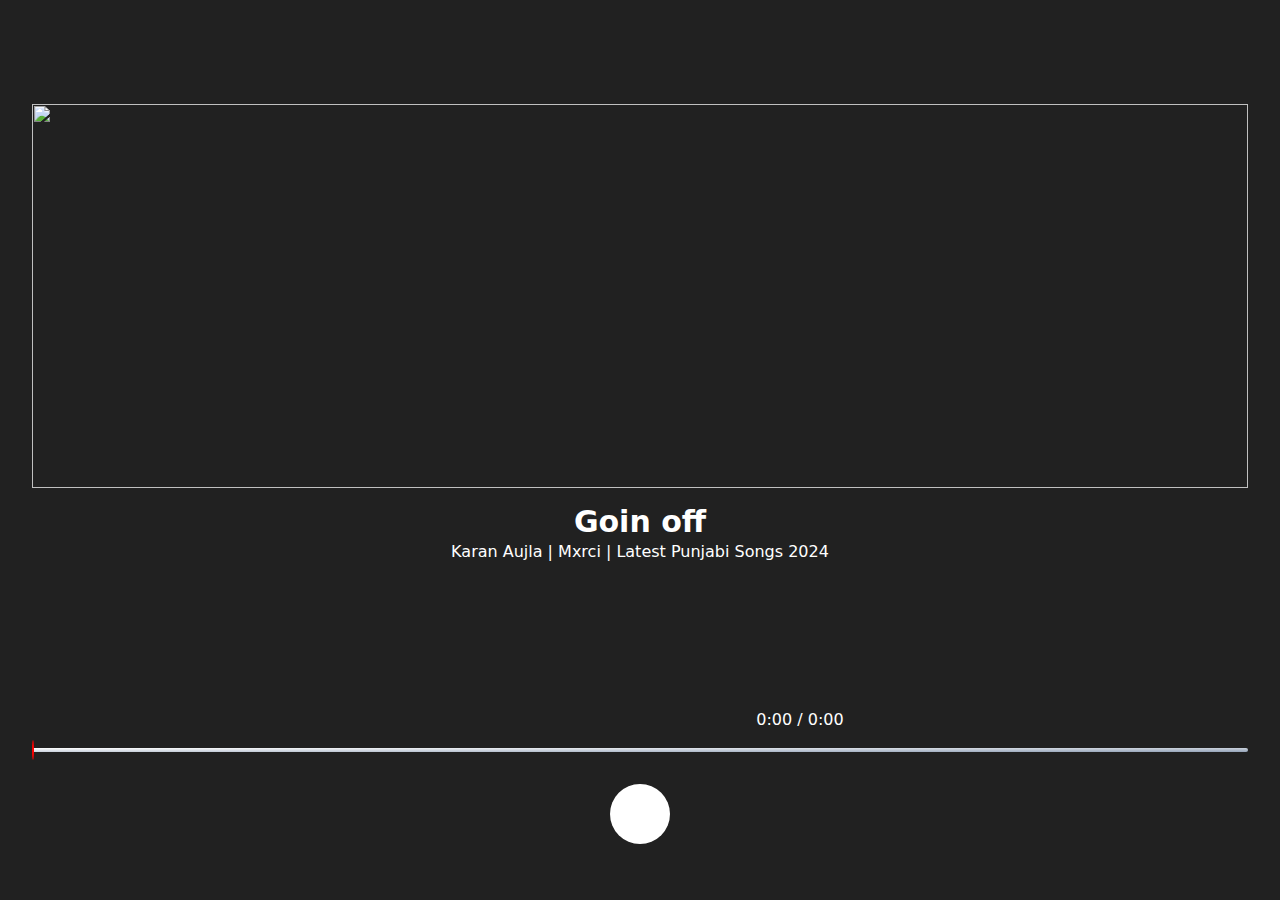
==== song.html @ c5001788 "Added" ====
<!DOCTYPE html>
<html lang="en">
  <head>
    <meta charset="UTF-8" />
    <meta name="viewport" content="width=device-width, initial-scale=1.0" />
    <title>Document</title>
    <link rel="stylesheet" href="output.css" />
    <link rel="stylesheet" href="style.css">
    <link rel="preconnect" href="https://fonts.googleapis.com" />
    <link rel="preconnect" href="https://fonts.gstatic.com" crossorigin />
    <link
      href="https://fonts.googleapis.com/css2?family=Poppins:ital,wght@0,100;0,200;0,300;0,400;0,500;0,600;0,700;0,800;0,900;1,100;1,200;1,300;1,400;1,500;1,600;1,700;1,800;1,900&display=swap"
      rel="stylesheet"
    />
    <link
      rel="stylesheet"
      href="https://cdnjs.cloudflare.com/ajax/libs/font-awesome/6.6.0/css/all.min.css"
      integrity="sha512-Kc323vGBEqzTmouAECnVceyQqyqdsSiqLQISBL29aUW4U/M7pSPA/gEUZQqv1cwx4OnYxTxve5UMg5GT6L4JJg=="
      crossorigin="anonymous"
      referrerpolicy="no-referrer"
    />
  </head>
  <body class="bg-[#212121]">
    <div class="con w-screen h-screen px-8 py-10">
        <nav >
            <i class="back fa-solid fa-chevron-up fa-rotate-270 fa-xl" style="color: #ffffff;"></i>
        </nav>
        <div class="song-img my-16 mx-auto object-cover flex flex-col items-center text-white">
            <img class="w-full h-96" src="/src/media/song_1_img.jpeg" alt="" >
            <h1 class=" text-3xl font-semibold mt-4">Goin off</h1>
            <p>Karan Aujla | Mxrci | Latest Punjabi Songs 2024</p>

            <audio src="/src/media/Goin Off (Official Video) Karan Aujla  Mxrci  Latest Punjabi Songs 2024.mp3" class="song"></audio>
            <p class="time mt-36 ml-80"></p>
            <input type="range" value='0' max="162" class="appearance-none w-full h-1 bg-gradient-to-tl from-slate-400 to-white rounded-lg mt-4" id="progress"></input>

            <div class="contols flex items-center gap-16 mt-8">
                <div class="ctrl"><i class="fa-solid fa-backward-step text-3xl" style="color: #ffffff;"></i></div>
                <div class="ctrl-play"><i class=" fa-solid fa-play text-3xl" style="color: #212121;"></i></div>
                <div class="ctrl"><i class="fa-solid fa-forward-step text-3xl" style="color: #ffffff;"></i></div>
            </div>
        </div>
    </div>
  <script src="script.js"></script>
  </body>
</html>
---- output.css ----
/*
! tailwindcss v3.4.11 | MIT License | https://tailwindcss.com
*/

/*
1. Prevent padding and border from affecting element width. (https://github.com/mozdevs/cssremedy/issues/4)
2. Allow adding a border to an element by just adding a border-width. (https://github.com/tailwindcss/tailwindcss/pull/116)
*/

*,
::before,
::after {
  box-sizing: border-box;
  /* 1 */
  border-width: 0;
  /* 2 */
  border-style: solid;
  /* 2 */
  border-color: #e5e7eb;
  /* 2 */
}

::before,
::after {
  --tw-content: '';
}

/*
1. Use a consistent sensible line-height in all browsers.
2. Prevent adjustments of font size after orientation changes in iOS.
3. Use a more readable tab size.
4. Use the user's configured `sans` font-family by default.
5. Use the user's configured `sans` font-feature-settings by default.
6. Use the user's configured `sans` font-variation-settings by default.
7. Disable tap highlights on iOS
*/

html,
:host {
  line-height: 1.5;
  /* 1 */
  -webkit-text-size-adjust: 100%;
  /* 2 */
  -moz-tab-size: 4;
  /* 3 */
  -o-tab-size: 4;
     tab-size: 4;
  /* 3 */
  font-family: ui-sans-serif, system-ui, sans-serif, "Apple Color Emoji", "Segoe UI Emoji", "Segoe UI Symbol", "Noto Color Emoji";
  /* 4 */
  font-feature-settings: normal;
  /* 5 */
  font-variation-settings: normal;
  /* 6 */
  -webkit-tap-highlight-color: transparent;
  /* 7 */
}

/*
1. Remove the margin in all browsers.
2. Inherit line-height from `html` so users can set them as a class directly on the `html` element.
*/

body {
  margin: 0;
  /* 1 */
  line-height: inherit;
  /* 2 */
}

/*
1. Add the correct height in Firefox.
2. Correct the inheritance of border color in Firefox. (https://bugzilla.mozilla.org/show_bug.cgi?id=190655)
3. Ensure horizontal rules are visible by default.
*/

hr {
  height: 0;
  /* 1 */
  color: inherit;
  /* 2 */
  border-top-width: 1px;
  /* 3 */
}

/*
Add the correct text decoration in Chrome, Edge, and Safari.
*/

abbr:where([title]) {
  -webkit-text-decoration: underline dotted;
          text-decoration: underline dotted;
}

/*
Remove the default font size and weight for headings.
*/

h1,
h2,
h3,
h4,
h5,
h6 {
  font-size: inherit;
  font-weight: inherit;
}

/*
Reset links to optimize for opt-in styling instead of opt-out.
*/

a {
  color: inherit;
  text-decoration: inherit;
}

/*
Add the correct font weight in Edge and Safari.
*/

b,
strong {
  font-weight: bolder;
}

/*
1. Use the user's configured `mono` font-family by default.
2. Use the user's configured `mono` font-feature-settings by default.
3. Use the user's configured `mono` font-variation-settings by default.
4. Correct the odd `em` font sizing in all browsers.
*/

code,
kbd,
samp,
pre {
  font-family: ui-monospace, SFMono-Regular, Menlo, Monaco, Consolas, "Liberation Mono", "Courier New", monospace;
  /* 1 */
  font-feature-settings: normal;
  /* 2 */
  font-variation-settings: normal;
  /* 3 */
  font-size: 1em;
  /* 4 */
}

/*
Add the correct font size in all browsers.
*/

small {
  font-size: 80%;
}

/*
Prevent `sub` and `sup` elements from affecting the line height in all browsers.
*/

sub,
sup {
  font-size: 75%;
  line-height: 0;
  position: relative;
  vertical-align: baseline;
}

sub {
  bottom: -0.25em;
}

sup {
  top: -0.5em;
}

/*
1. Remove text indentation from table contents in Chrome and Safari. (https://bugs.chromium.org/p/chromium/issues/detail?id=999088, https://bugs.webkit.org/show_bug.cgi?id=201297)
2. Correct table border color inheritance in all Chrome and Safari. (https://bugs.chromium.org/p/chromium/issues/detail?id=935729, https://bugs.webkit.org/show_bug.cgi?id=195016)
3. Remove gaps between table borders by default.
*/

table {
  text-indent: 0;
  /* 1 */
  border-color: inherit;
  /* 2 */
  border-collapse: collapse;
  /* 3 */
}

/*
1. Change the font styles in all browsers.
2. Remove the margin in Firefox and Safari.
3. Remove default padding in all browsers.
*/

button,
input,
optgroup,
select,
textarea {
  font-family: inherit;
  /* 1 */
  font-feature-settings: inherit;
  /* 1 */
  font-variation-settings: inherit;
  /* 1 */
  font-size: 100%;
  /* 1 */
  font-weight: inherit;
  /* 1 */
  line-height: inherit;
  /* 1 */
  letter-spacing: inherit;
  /* 1 */
  color: inherit;
  /* 1 */
  margin: 0;
  /* 2 */
  padding: 0;
  /* 3 */
}

/*
Remove the inheritance of text transform in Edge and Firefox.
*/

button,
select {
  text-transform: none;
}

/*
1. Correct the inability to style clickable types in iOS and Safari.
2. Remove default button styles.
*/

button,
input:where([type='button']),
input:where([type='reset']),
input:where([type='submit']) {
  -webkit-appearance: button;
  /* 1 */
  background-color: transparent;
  /* 2 */
  background-image: none;
  /* 2 */
}

/*
Use the modern Firefox focus style for all focusable elements.
*/

:-moz-focusring {
  outline: auto;
}

/*
Remove the additional `:invalid` styles in Firefox. (https://github.com/mozilla/gecko-dev/blob/2f9eacd9d3d995c937b4251a5557d95d494c9be1/layout/style/res/forms.css#L728-L737)
*/

:-moz-ui-invalid {
  box-shadow: none;
}

/*
Add the correct vertical alignment in Chrome and Firefox.
*/

progress {
  vertical-align: baseline;
}

/*
Correct the cursor style of increment and decrement buttons in Safari.
*/

::-webkit-inner-spin-button,
::-webkit-outer-spin-button {
  height: auto;
}

/*
1. Correct the odd appearance in Chrome and Safari.
2. Correct the outline style in Safari.
*/

[type='search'] {
  -webkit-appearance: textfield;
  /* 1 */
  outline-offset: -2px;
  /* 2 */
}

/*
Remove the inner padding in Chrome and Safari on macOS.
*/

::-webkit-search-decoration {
  -webkit-appearance: none;
}

/*
1. Correct the inability to style clickable types in iOS and Safari.
2. Change font properties to `inherit` in Safari.
*/

::-webkit-file-upload-button {
  -webkit-appearance: button;
  /* 1 */
  font: inherit;
  /* 2 */
}

/*
Add the correct display in Chrome and Safari.
*/

summary {
  display: list-item;
}

/*
Removes the default spacing and border for appropriate elements.
*/

blockquote,
dl,
dd,
h1,
h2,
h3,
h4,
h5,
h6,
hr,
figure,
p,
pre {
  margin: 0;
}

fieldset {
  margin: 0;
  padding: 0;
}

legend {
  padding: 0;
}

ol,
ul,
menu {
  list-style: none;
  margin: 0;
  padding: 0;
}

/*
Reset default styling for dialogs.
*/

dialog {
  padding: 0;
}

/*
Prevent resizing textareas horizontally by default.
*/

textarea {
  resize: vertical;
}

/*
1. Reset the default placeholder opacity in Firefox. (https://github.com/tailwindlabs/tailwindcss/issues/3300)
2. Set the default placeholder color to the user's configured gray 400 color.
*/

input::-moz-placeholder, textarea::-moz-placeholder {
  opacity: 1;
  /* 1 */
  color: #9ca3af;
  /* 2 */
}

input::placeholder,
textarea::placeholder {
  opacity: 1;
  /* 1 */
  color: #9ca3af;
  /* 2 */
}

/*
Set the default cursor for buttons.
*/

button,
[role="button"] {
  cursor: pointer;
}

/*
Make sure disabled buttons don't get the pointer cursor.
*/

:disabled {
  cursor: default;
}

/*
1. Make replaced elements `display: block` by default. (https://github.com/mozdevs/cssremedy/issues/14)
2. Add `vertical-align: middle` to align replaced elements more sensibly by default. (https://github.com/jensimmons/cssremedy/issues/14#issuecomment-634934210)
   This can trigger a poorly considered lint error in some tools but is included by design.
*/

img,
svg,
video,
canvas,
audio,
iframe,
embed,
object {
  display: block;
  /* 1 */
  vertical-align: middle;
  /* 2 */
}

/*
Constrain images and videos to the parent width and preserve their intrinsic aspect ratio. (https://github.com/mozdevs/cssremedy/issues/14)
*/

img,
video {
  max-width: 100%;
  height: auto;
}

/* Make elements with the HTML hidden attribute stay hidden by default */

[hidden] {
  display: none;
}

*, ::before, ::after {
  --tw-border-spacing-x: 0;
  --tw-border-spacing-y: 0;
  --tw-translate-x: 0;
  --tw-translate-y: 0;
  --tw-rotate: 0;
  --tw-skew-x: 0;
  --tw-skew-y: 0;
  --tw-scale-x: 1;
  --tw-scale-y: 1;
  --tw-pan-x:  ;
  --tw-pan-y:  ;
  --tw-pinch-zoom:  ;
  --tw-scroll-snap-strictness: proximity;
  --tw-gradient-from-position:  ;
  --tw-gradient-via-position:  ;
  --tw-gradient-to-position:  ;
  --tw-ordinal:  ;
  --tw-slashed-zero:  ;
  --tw-numeric-figure:  ;
  --tw-numeric-spacing:  ;
  --tw-numeric-fraction:  ;
  --tw-ring-inset:  ;
  --tw-ring-offset-width: 0px;
  --tw-ring-offset-color: #fff;
  --tw-ring-color: rgb(59 130 246 / 0.5);
  --tw-ring-offset-shadow: 0 0 #0000;
  --tw-ring-shadow: 0 0 #0000;
  --tw-shadow: 0 0 #0000;
  --tw-shadow-colored: 0 0 #0000;
  --tw-blur:  ;
  --tw-brightness:  ;
  --tw-contrast:  ;
  --tw-grayscale:  ;
  --tw-hue-rotate:  ;
  --tw-invert:  ;
  --tw-saturate:  ;
  --tw-sepia:  ;
  --tw-drop-shadow:  ;
  --tw-backdrop-blur:  ;
  --tw-backdrop-brightness:  ;
  --tw-backdrop-contrast:  ;
  --tw-backdrop-grayscale:  ;
  --tw-backdrop-hue-rotate:  ;
  --tw-backdrop-invert:  ;
  --tw-backdrop-opacity:  ;
  --tw-backdrop-saturate:  ;
  --tw-backdrop-sepia:  ;
  --tw-contain-size:  ;
  --tw-contain-layout:  ;
  --tw-contain-paint:  ;
  --tw-contain-style:  ;
}

::backdrop {
  --tw-border-spacing-x: 0;
  --tw-border-spacing-y: 0;
  --tw-translate-x: 0;
  --tw-translate-y: 0;
  --tw-rotate: 0;
  --tw-skew-x: 0;
  --tw-skew-y: 0;
  --tw-scale-x: 1;
  --tw-scale-y: 1;
  --tw-pan-x:  ;
  --tw-pan-y:  ;
  --tw-pinch-zoom:  ;
  --tw-scroll-snap-strictness: proximity;
  --tw-gradient-from-position:  ;
  --tw-gradient-via-position:  ;
  --tw-gradient-to-position:  ;
  --tw-ordinal:  ;
  --tw-slashed-zero:  ;
  --tw-numeric-figure:  ;
  --tw-numeric-spacing:  ;
  --tw-numeric-fraction:  ;
  --tw-ring-inset:  ;
  --tw-ring-offset-width: 0px;
  --tw-ring-offset-color: #fff;
  --tw-ring-color: rgb(59 130 246 / 0.5);
  --tw-ring-offset-shadow: 0 0 #0000;
  --tw-ring-shadow: 0 0 #0000;
  --tw-shadow: 0 0 #0000;
  --tw-shadow-colored: 0 0 #0000;
  --tw-blur:  ;
  --tw-brightness:  ;
  --tw-contrast:  ;
  --tw-grayscale:  ;
  --tw-hue-rotate:  ;
  --tw-invert:  ;
  --tw-saturate:  ;
  --tw-sepia:  ;
  --tw-drop-shadow:  ;
  --tw-backdrop-blur:  ;
  --tw-backdrop-brightness:  ;
  --tw-backdrop-contrast:  ;
  --tw-backdrop-grayscale:  ;
  --tw-backdrop-hue-rotate:  ;
  --tw-backdrop-invert:  ;
  --tw-backdrop-opacity:  ;
  --tw-backdrop-saturate:  ;
  --tw-backdrop-sepia:  ;
  --tw-contain-size:  ;
  --tw-contain-layout:  ;
  --tw-contain-paint:  ;
  --tw-contain-style:  ;
}

.mx-auto {
  margin-left: auto;
  margin-right: auto;
}

.my-16 {
  margin-top: 4rem;
  margin-bottom: 4rem;
}

.mb-5 {
  margin-bottom: 1.25rem;
}

.mt-4 {
  margin-top: 1rem;
}

.mt-6 {
  margin-top: 1.5rem;
}

.mt-20 {
  margin-top: 5rem;
}

.mt-40 {
  margin-top: 10rem;
}

.mt-8 {
  margin-top: 2rem;
}

.mt-36 {
  margin-top: 9rem;
}

.mt-44 {
  margin-top: 11rem;
}

.ml-20 {
  margin-left: 5rem;
}

.ml-40 {
  margin-left: 10rem;
}

.ml-80 {
  margin-left: 20rem;
}

.ml-8 {
  margin-left: 2rem;
}

.flex {
  display: flex;
}

.hidden {
  display: none;
}

.h-1 {
  height: 0.25rem;
}

.h-32 {
  height: 8rem;
}

.h-44 {
  height: 11rem;
}

.h-96 {
  height: 24rem;
}

.h-screen {
  height: 100vh;
}

.w-32 {
  width: 8rem;
}

.w-96 {
  width: 24rem;
}

.w-full {
  width: 100%;
}

.w-screen {
  width: 100vw;
}

.appearance-none {
  -webkit-appearance: none;
     -moz-appearance: none;
          appearance: none;
}

.flex-col {
  flex-direction: column;
}

.flex-wrap {
  flex-wrap: wrap;
}

.items-center {
  align-items: center;
}

.justify-between {
  justify-content: space-between;
}

.gap-0 {
  gap: 0px;
}

.gap-2 {
  gap: 0.5rem;
}

.gap-4 {
  gap: 1rem;
}

.gap-6 {
  gap: 1.5rem;
}

.gap-10 {
  gap: 2.5rem;
}

.gap-16 {
  gap: 4rem;
}

.rounded-lg {
  border-radius: 0.5rem;
}

.border {
  border-width: 1px;
}

.border-b {
  border-bottom-width: 1px;
}

.bg-\[\#212121\] {
  --tw-bg-opacity: 1;
  background-color: rgb(33 33 33 / var(--tw-bg-opacity));
}

.bg-teal-400 {
  --tw-bg-opacity: 1;
  background-color: rgb(45 212 191 / var(--tw-bg-opacity));
}

.bg-gradient-to-l {
  background-image: linear-gradient(to left, var(--tw-gradient-stops));
}

.bg-gradient-to-tl {
  background-image: linear-gradient(to top left, var(--tw-gradient-stops));
}

.from-teal-400 {
  --tw-gradient-from: #2dd4bf var(--tw-gradient-from-position);
  --tw-gradient-to: rgb(45 212 191 / 0) var(--tw-gradient-to-position);
  --tw-gradient-stops: var(--tw-gradient-from), var(--tw-gradient-to);
}

.from-orange-500 {
  --tw-gradient-from: #f97316 var(--tw-gradient-from-position);
  --tw-gradient-to: rgb(249 115 22 / 0) var(--tw-gradient-to-position);
  --tw-gradient-stops: var(--tw-gradient-from), var(--tw-gradient-to);
}

.from-slate-600 {
  --tw-gradient-from: #475569 var(--tw-gradient-from-position);
  --tw-gradient-to: rgb(71 85 105 / 0) var(--tw-gradient-to-position);
  --tw-gradient-stops: var(--tw-gradient-from), var(--tw-gradient-to);
}

.from-slate-400 {
  --tw-gradient-from: #94a3b8 var(--tw-gradient-from-position);
  --tw-gradient-to: rgb(148 163 184 / 0) var(--tw-gradient-to-position);
  --tw-gradient-stops: var(--tw-gradient-from), var(--tw-gradient-to);
}

.to-cyan-400 {
  --tw-gradient-to: #22d3ee var(--tw-gradient-to-position);
}

.to-cyan-800 {
  --tw-gradient-to: #155e75 var(--tw-gradient-to-position);
}

.to-zinc-600 {
  --tw-gradient-to: #52525b var(--tw-gradient-to-position);
}

.to-white {
  --tw-gradient-to: #fff var(--tw-gradient-to-position);
}

.object-cover {
  -o-object-fit: cover;
     object-fit: cover;
}

.px-10 {
  padding-left: 2.5rem;
  padding-right: 2.5rem;
}

.px-8 {
  padding-left: 2rem;
  padding-right: 2rem;
}

.py-10 {
  padding-top: 2.5rem;
  padding-bottom: 2.5rem;
}

.py-5 {
  padding-top: 1.25rem;
  padding-bottom: 1.25rem;
}

.text-center {
  text-align: center;
}

.font-\[\'Poppins\'\] {
  font-family: 'Poppins';
}

.text-2xl {
  font-size: 1.5rem;
  line-height: 2rem;
}

.text-3xl {
  font-size: 1.875rem;
  line-height: 2.25rem;
}

.text-sm {
  font-size: 0.875rem;
  line-height: 1.25rem;
}

.text-4xl {
  font-size: 2.25rem;
  line-height: 2.5rem;
}

.font-semibold {
  font-weight: 600;
}

.text-white {
  --tw-text-opacity: 1;
  color: rgb(255 255 255 / var(--tw-text-opacity));
}
---- style.css ----
*{
    user-select: none;
}

#progress::-webkit-slider-thumb{
    -webkit-appearance: none;
    width: 2px;
    height: 20px;
    background: rgb(255, 0, 0);
    border-radius: 50%;
}

.ctrl{
    cursor: pointer;
}

.ctrl-play{
    display: inline-flex;
    justify-content: center;
    align-items: center;
    width: 60px;height: 60px;
    border-radius: 50%;
    background: white;
    cursor: pointer;
}
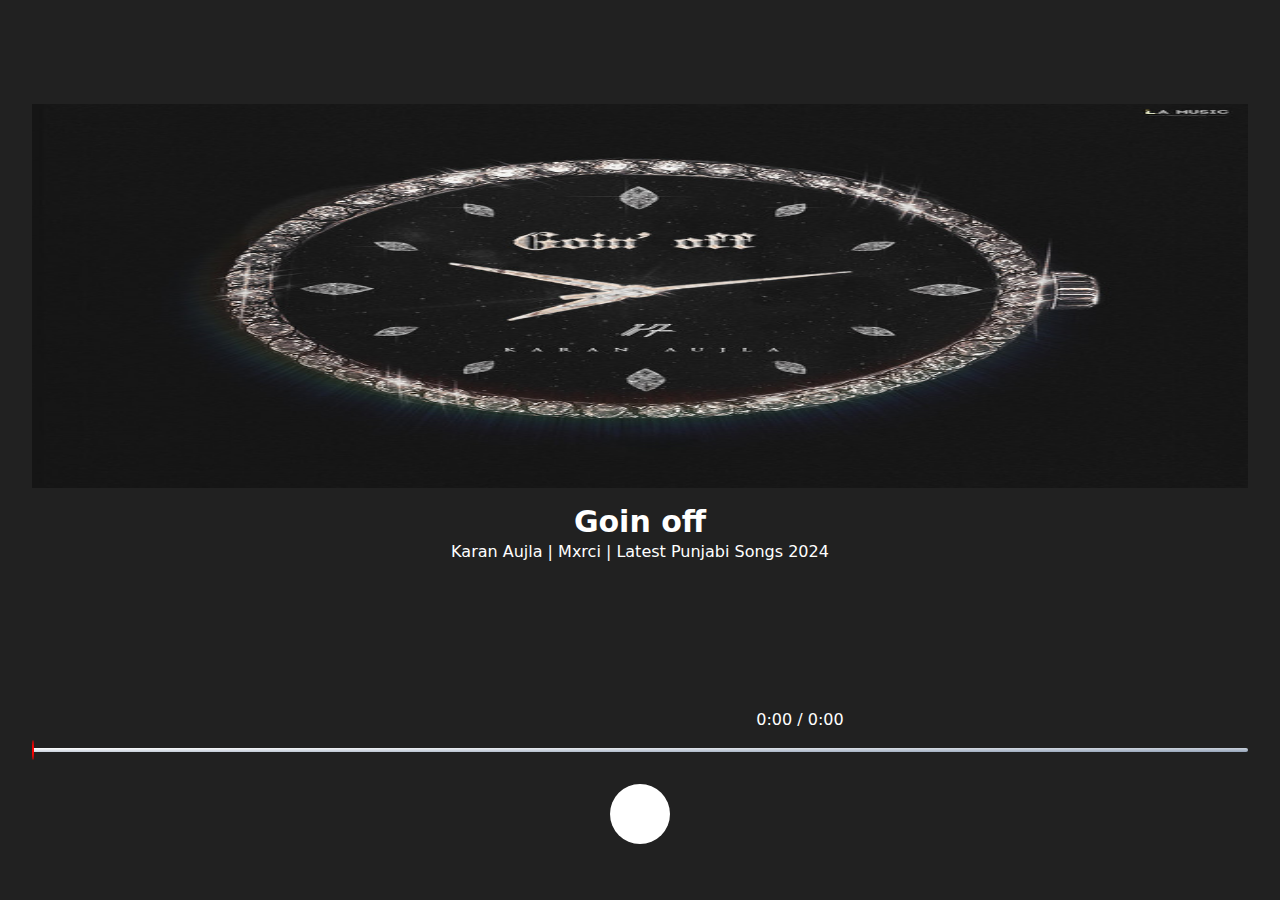
==== commit 9134a300: "Update song.html" ====
--- a/song.html
+++ b/song.html
@@ -26,11 +26,11 @@
             <i class="back fa-solid fa-chevron-up fa-rotate-270 fa-xl" style="color: #ffffff;"></i>
         </nav>
         <div class="song-img my-16 mx-auto object-cover flex flex-col items-center text-white">
-            <img class="w-full h-96" src="/src/media/song_1_img.jpeg" alt="" >
+            <img class="w-full h-96" src="song_1_img.jpeg" alt="" >
             <h1 class=" text-3xl font-semibold mt-4">Goin off</h1>
             <p>Karan Aujla | Mxrci | Latest Punjabi Songs 2024</p>
 
-            <audio src="/src/media/Goin Off (Official Video) Karan Aujla  Mxrci  Latest Punjabi Songs 2024.mp3" class="song"></audio>
+            <audio src="Goin Off (Official Video) Karan Aujla  Mxrci  Latest Punjabi Songs 2024.mp3" class="song"></audio>
             <p class="time mt-36 ml-80"></p>
             <input type="range" value='0' max="162" class="appearance-none w-full h-1 bg-gradient-to-tl from-slate-400 to-white rounded-lg mt-4" id="progress"></input>
 
